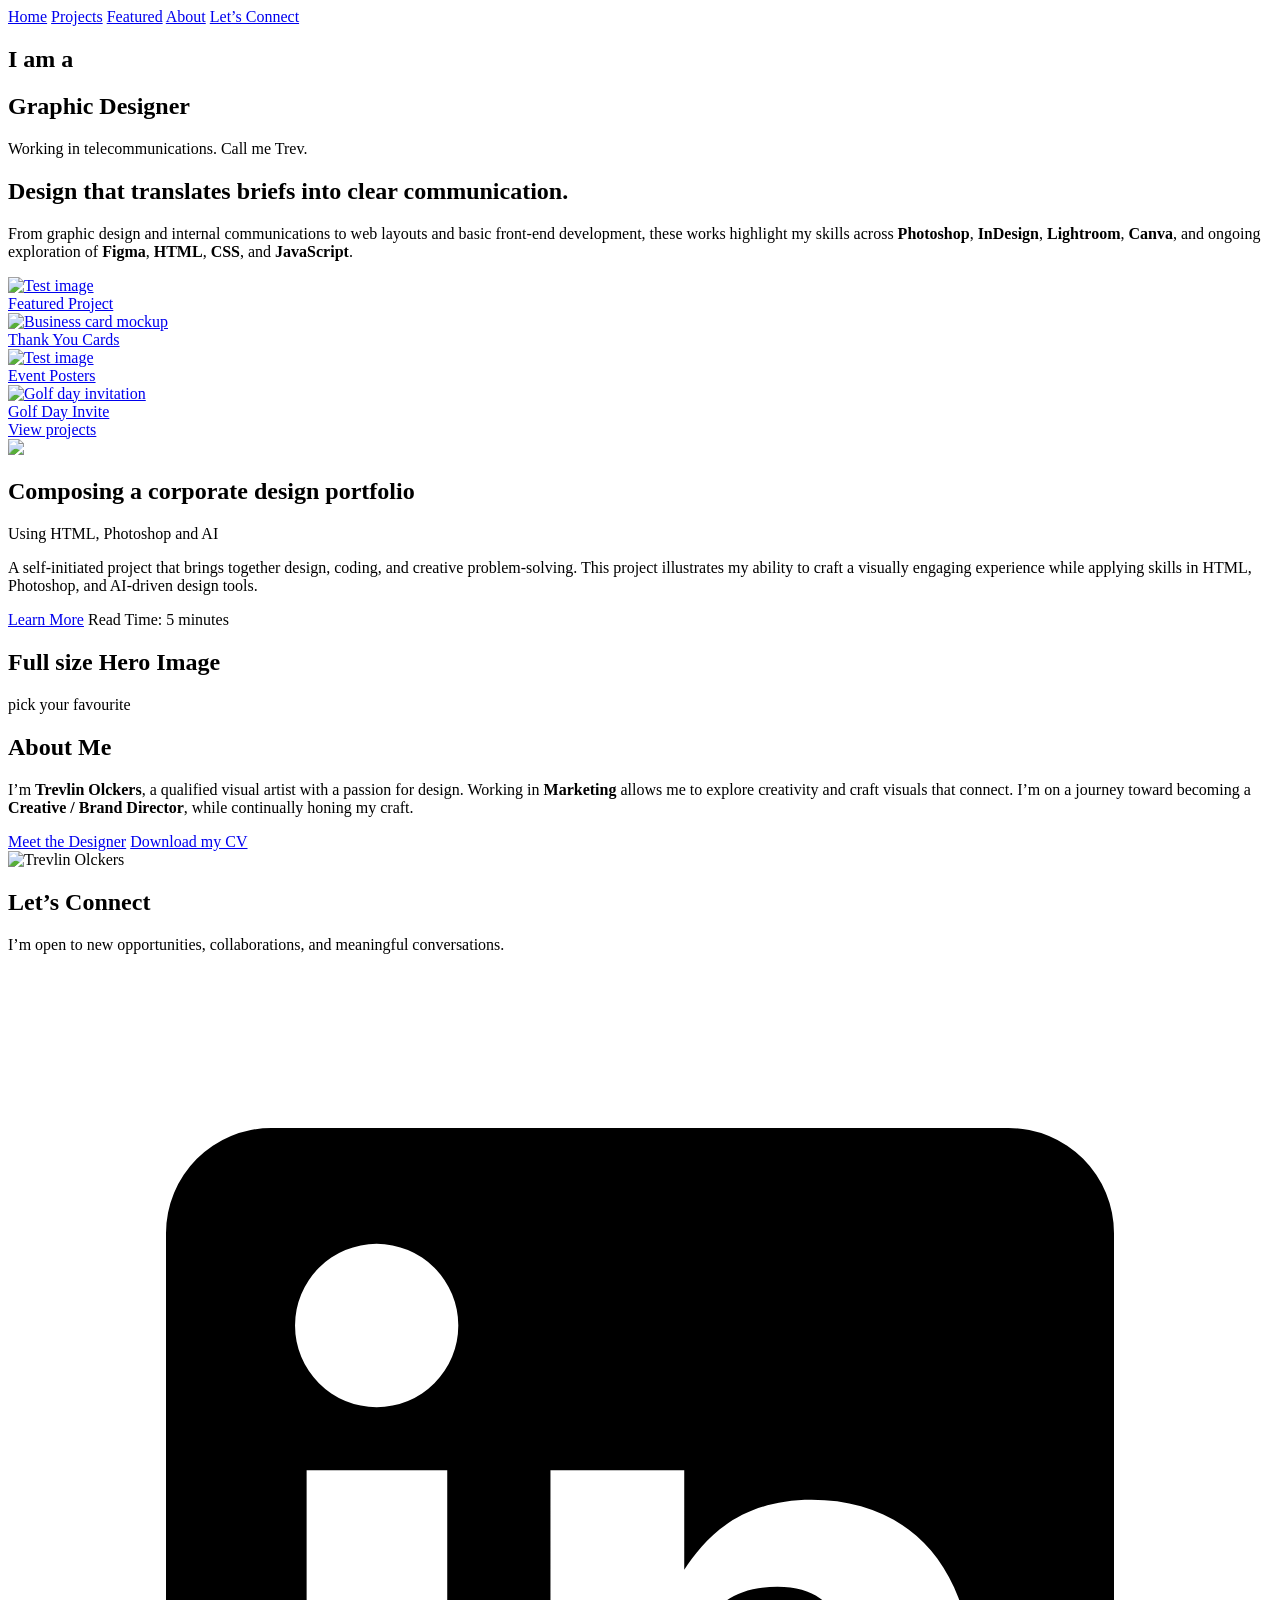
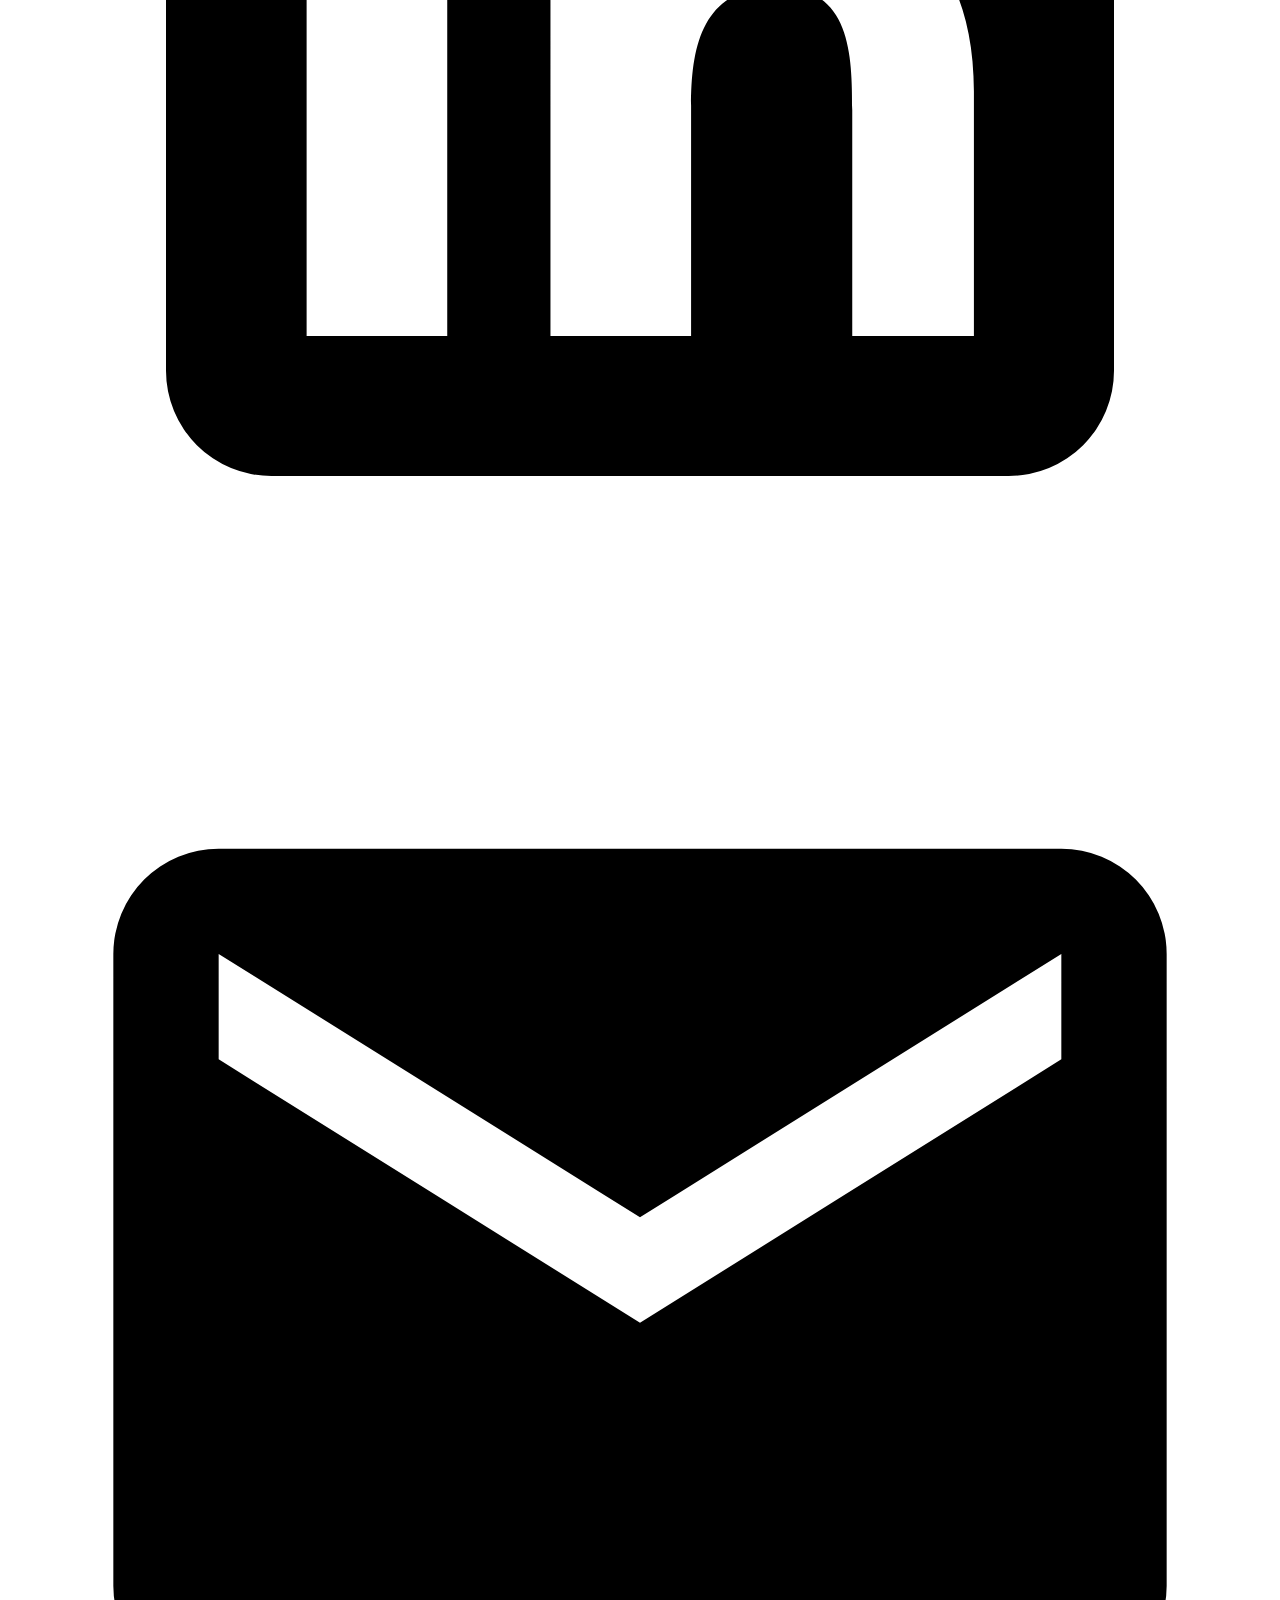
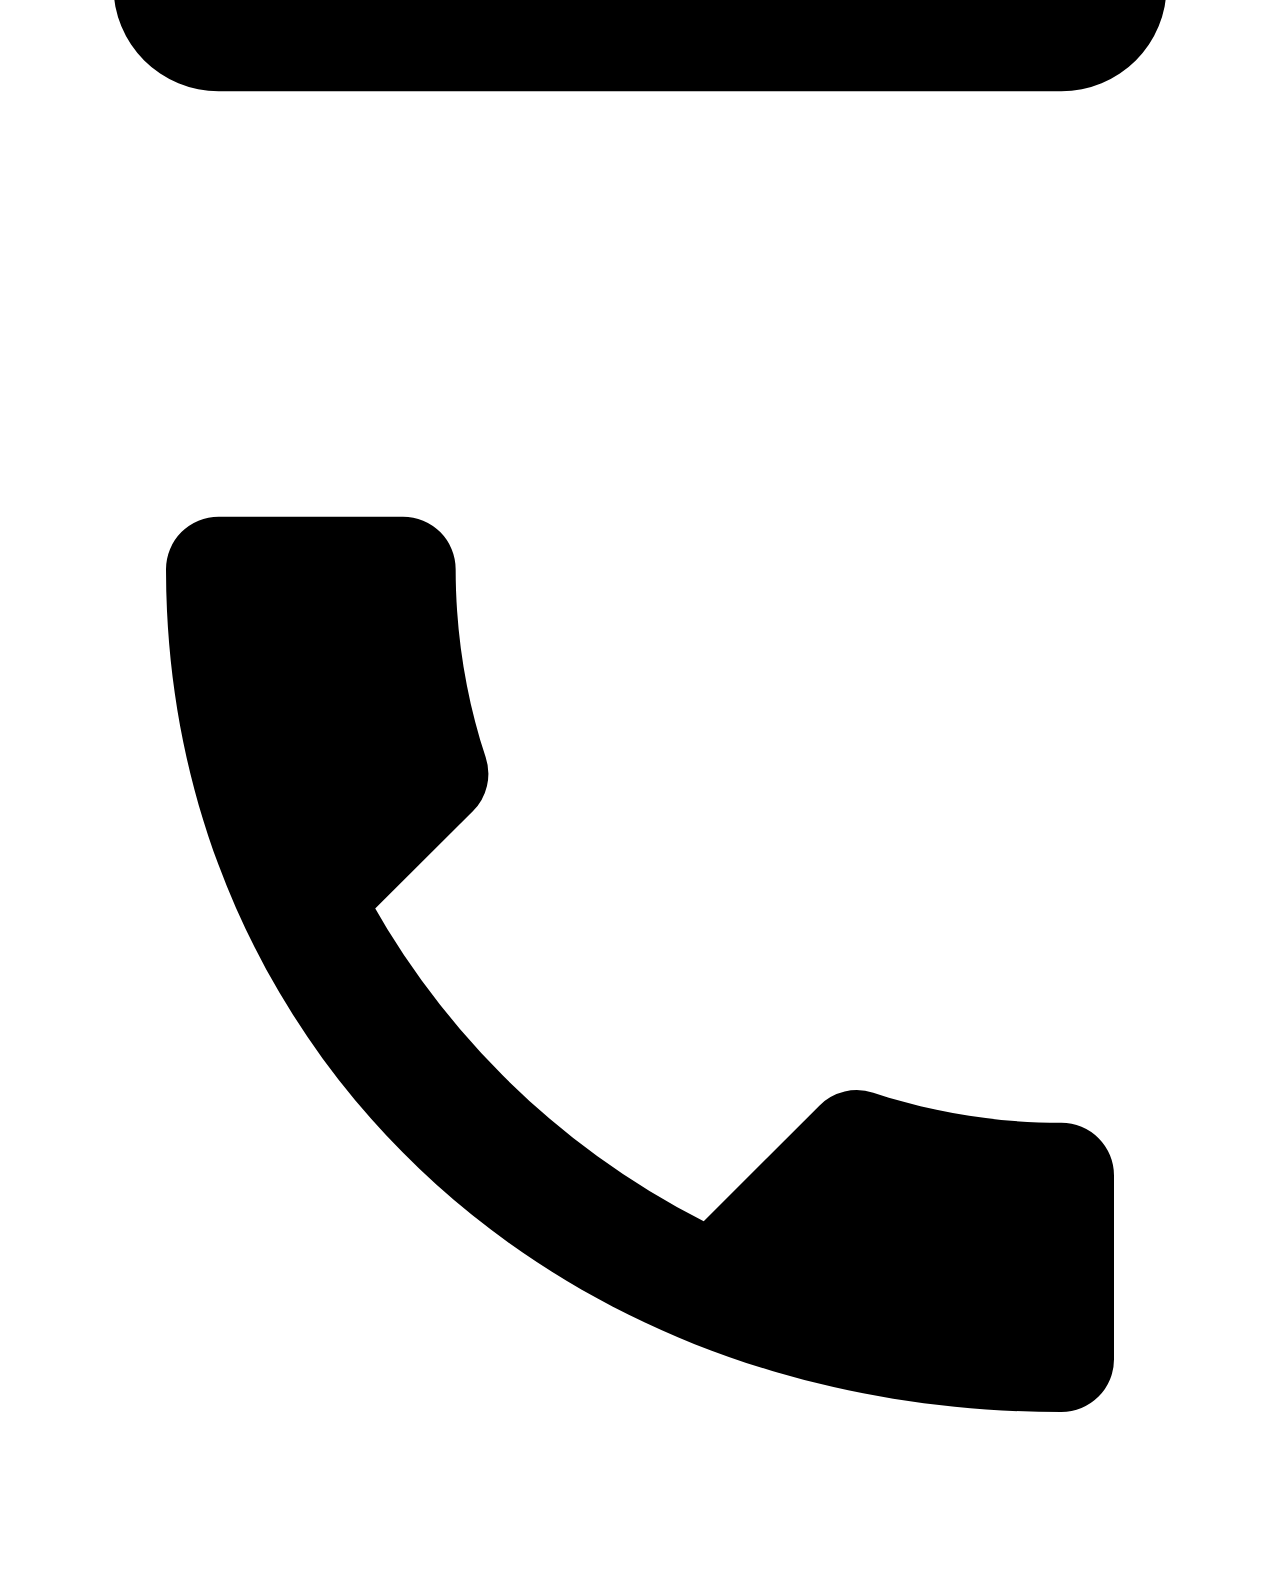
==== index.html @ 0eca7f65 "Add files via upload" ====
<!DOCTYPE html>
<html lang="en">
<head>
  <meta charset="UTF-8" />
  <meta name="viewport" content="width=device-width, initial-scale=1.0" />
  <title>Trevlin Olckers | Portfolio</title>

  <!-- Work Sans -->
  <link
  href="https://fonts.googleapis.com/css2?family=Work+Sans:wght@100;300;400;600&display=swap"
  rel="stylesheet"
/>

  <link rel="stylesheet" href="css/style.css" />
</head>
<body>

  <!-- NAVIGATION -->
  <header class="nav">
    <nav class="nav-inner">
      <a href="index.html">Home</a>
      <a href="projects.html">Projects</a>
      <a href="index.html#featured">Featured</a>
      <a href="index.html#about">About</a>
      <a href="index.html#connect">Let’s Connect</a>
    </nav>
  </header>

  <!-- HERO SECTION -->
  <section class="hero">
  <div class="container hero-inner">

    <div class="title-block">

      <h1 class="main-title">
        I am a
      </h1>

      <h1 class="main-title">
        Graphic <span>Designer</span>
      </h1>

      <p class="signature">Working in telecommunications. Call me Trev.</p>

    </div>

    <a class="scroll-cue" href="#projects" aria-label="Scroll to projects section">
      <span></span>
    </a>

  </div>
</section>
  
  <!-- PROJECTS OVERVIEW SECTION -->
  <section class="projects-overview" id="projects">
    <div class="projects-inner">

      <h2 class="projects-title">
        <span> Design </span> that translates <span> briefs </span>into clear <span>communication.</span>
       
      </h2>

      <p class="projects-description">
        From graphic design and internal communications to web layouts and basic front-end development, these works highlight my skills across
        <strong>Photoshop</strong>, <strong>InDesign</strong>, <strong>Lightroom</strong>, <strong>Canva</strong>, and ongoing exploration of
        <strong>Figma</strong>, <strong>HTML</strong>, <strong>CSS</strong>, and <strong>JavaScript</strong>.
      </p>

    </div>
  </section>

  
  <!-- FEATURED PROJECTS SECTION -->
<section class="featured-projects" id="featured">
  <div class="featured-inner">

    <div class="projects-grid">
      
     

      <!-- Large featured project -->
      <a href="project-1.html" class="project-card project-large">
        <div class="project-image">
          <img src="images/test.png" alt="Test image">
          <div class="project-overlay">
            <span class="project-name">Featured Project</span>
          </div>
        </div>
      </a>

      <!-- Smaller projects -->
      <a href="project-2.html" class="project-card">
        <div class="project-image">
          <img src="images/test2.png" alt="Business card mockup">
          <div class="project-overlay">
            <span class="project-name">Thank You Cards</span>
          </div>
        </div>
      </a>

      <a href="project-3.html" class="project-card">
        <div class="project-image">
          <img src="images/test.png" alt="Test image">
          <div class="project-overlay">
            <span class="project-name">Event Posters</span>
          </div>
        </div>
      </a>

      <a href="project-4.html" class="project-card">
        <div class="project-image">
          <img src="images/test3.png" alt="Golf day invitation">
          <div class="project-overlay">
            <span class="project-name">Golf Day Invite</span>
          </div>
        </div>
      </a>

   <div class="projects-cta">
  <a href="projects.html" class="case-btn">View projects</a>
   </div>


    </div>

  </div>
</section>
  
  <!-- SECTION 4 — FEATURED CASE STUDY -->
<section class="case-study">
  <div class="case-inner">

    <div class="case-grid">

      <!-- Image card -->
      <div class="case-image">
        <img src="images/projects/web/web-portfolio (3).png">
      </div>

      <!-- Content -->
      <div class="case-content">
        <h2>Composing a corporate design portfolio</h2>

        <span class="case-subtitle">
          Using HTML, Photoshop and AI
        </span>

        <p>
          A self-initiated project that brings together design, coding,
          and creative problem-solving. This project illustrates my
          ability to craft a visually engaging experience while applying
          skills in HTML, Photoshop, and AI-driven design tools.
        </p>

        <div class="case-footer">
          <a href="project-portfolio.html" class="case-btn">Learn More</a>
          <span class="case-meta">Read Time: 5 minutes</span>
        </div>
      </div>

    </div>

  </div>
</section>
  
<!-- SECTION 5: FULL-WIDTH HERO IMAGE -->
<section class="section-5" id="section-5">

  <div class="hero-panel">
    <div class="hero-content">
      <h2 class="hero-title">Full size Hero Image</h2>
      <p class="hero-subtitle">pick your favourite</p>
    </div>
  </div>

</section>
  
<!-- SECTION 6: ABOUT ME -->
<section class="section-6" id="about">
  <div class="container section-6-inner">

    <!-- Left: Text -->
    <div class="about-left">
      <h2 class="about-title">About <span>Me</span></h2>

      <div class="about-copy">
        <p>
          I’m <strong>Trevlin Olckers</strong>, a qualified 
          visual artist with a passion for design.
        Working in <strong>Marketing</strong> allows me to
          explore creativity and craft visuals that connect.
        I’m on a journey toward becoming a
          <strong>Creative / Brand Director</strong>, while
          continually honing my craft.
        </p>
      </div>

      <div class="about-actions">
        <a href="about.html" class="btn-pill">Meet the Designer</a>
        <a href="files/Trevlin-Olckers-CV.pdf" class="btn-pill" download>Download my CV</a>
      </div>
    </div>

    <!-- Right: Image Placeholder -->
    <div class="about-right"><div class="about-image">
  <img src="images/trevlin.png" alt="Trevlin Olckers">
</div>   

  </div>
</section>
  
<!-- SECTION 7: LET'S CONNECT -->
<section class="section-7" id="connect">
  <div class="container section-7-inner">

    <div class="connect-top">
      <h2 class="connect-title">Let’s Connect</h2>
      <p class="connect-subtitle">
        I’m open to new opportunities, collaborations, and meaningful conversations.
      </p>
    </div>

    <div class="connect-icons">
      <a class="connect-icon" href="https://www.linkedin.com/" target="_blank" rel="noopener noreferrer" aria-label="LinkedIn">
        <!-- your linkedin svg here -->
        <svg viewBox="0 0 24 24" role="img" aria-hidden="true">
          <path d="M19 3A2 2 0 0 1 21 5v14a2 2 0 0 1-2 2H5a2 2 0 0 1-2-2V5a2 2 0 0 1 2-2h14zM8.34 18.34V9.5H5.67v8.84h2.67zM7 8.3a1.55 1.55 0 1 0 0-3.1 1.55 1.55 0 0 0 0 3.1zM18.34 18.34V13.7c0-2.48-1.32-3.64-3.08-3.64-1.42 0-2.06.78-2.42 1.33V9.5H10.3v8.84h2.67v-4.37c0-1.15.22-2.26 1.64-2.26 1.4 0 1.42 1.31 1.42 2.34v4.29h2.31z"/>
        </svg>
      </a>

      <a class="connect-icon" href="mailto:hello@yourdomain.com" aria-label="Email">
        <!-- your email svg here -->
        <svg viewBox="0 0 24 24" role="img" aria-hidden="true">
          <path d="M20 4H4a2 2 0 0 0-2 2v12a2 2 0 0 0 2 2h16a2 2 0 0 0 2-2V6a2 2 0 0 0-2-2zm0 4-8 5L4 8V6l8 5 8-5v2z"/>
        </svg>
      </a>

      <a class="connect-icon" href="tel:+27000000000" aria-label="Phone">
        <!-- your phone svg here -->
        <svg viewBox="0 0 24 24" role="img" aria-hidden="true">
          <path d="M6.62 10.79a15.05 15.05 0 0 0 6.59 6.59l2.2-2.2a1 1 0 0 1 1.02-.24c1.12.37 2.33.57 3.57.57a1 1 0 0 1 1 1V20a1 1 0 0 1-1 1C10.07 21 3 13.93 3 5a1 1 0 0 1 1-1h3.5a1 1 0 0 1 1 1c0 1.24.2 2.45.57 3.57a1 1 0 0 1-.24 1.02l-2.21 2.2z"/>
        </svg>
      </a>
    </div>

  </div>
</section>


</body>
</html>
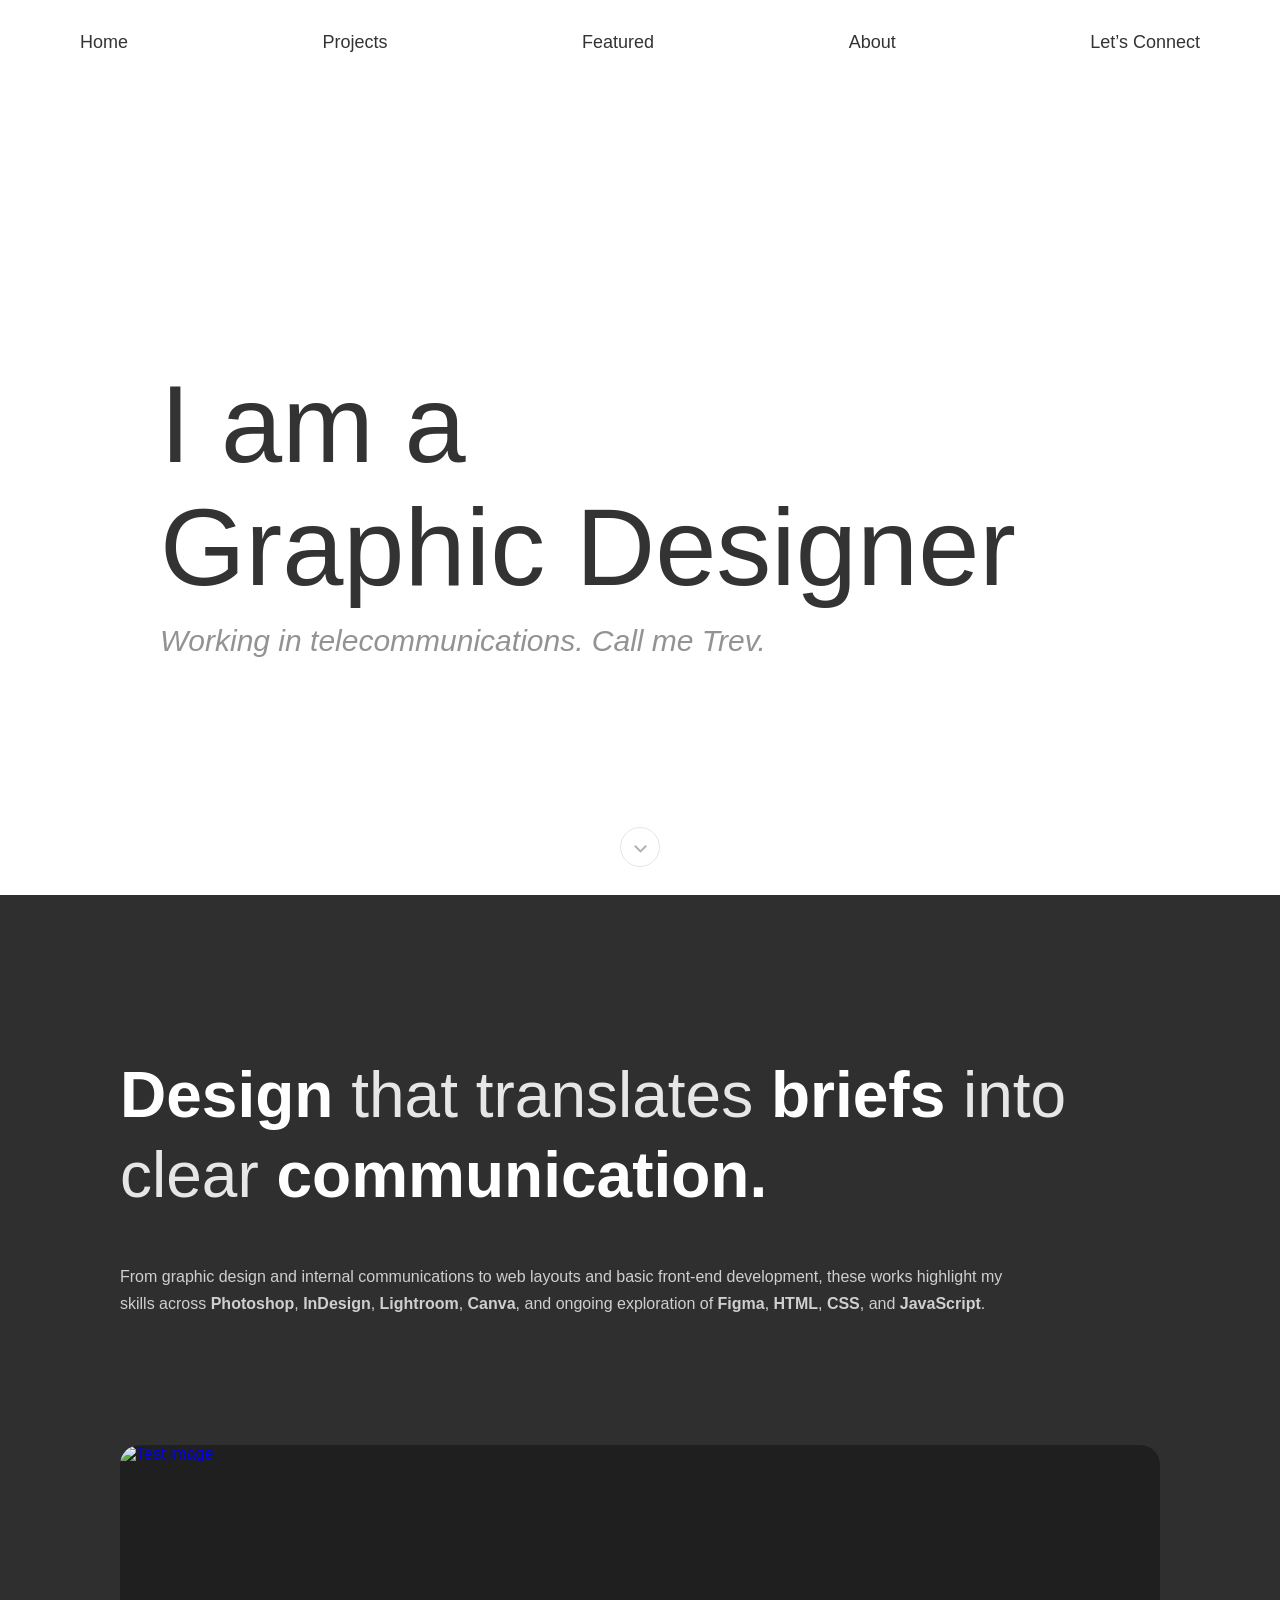
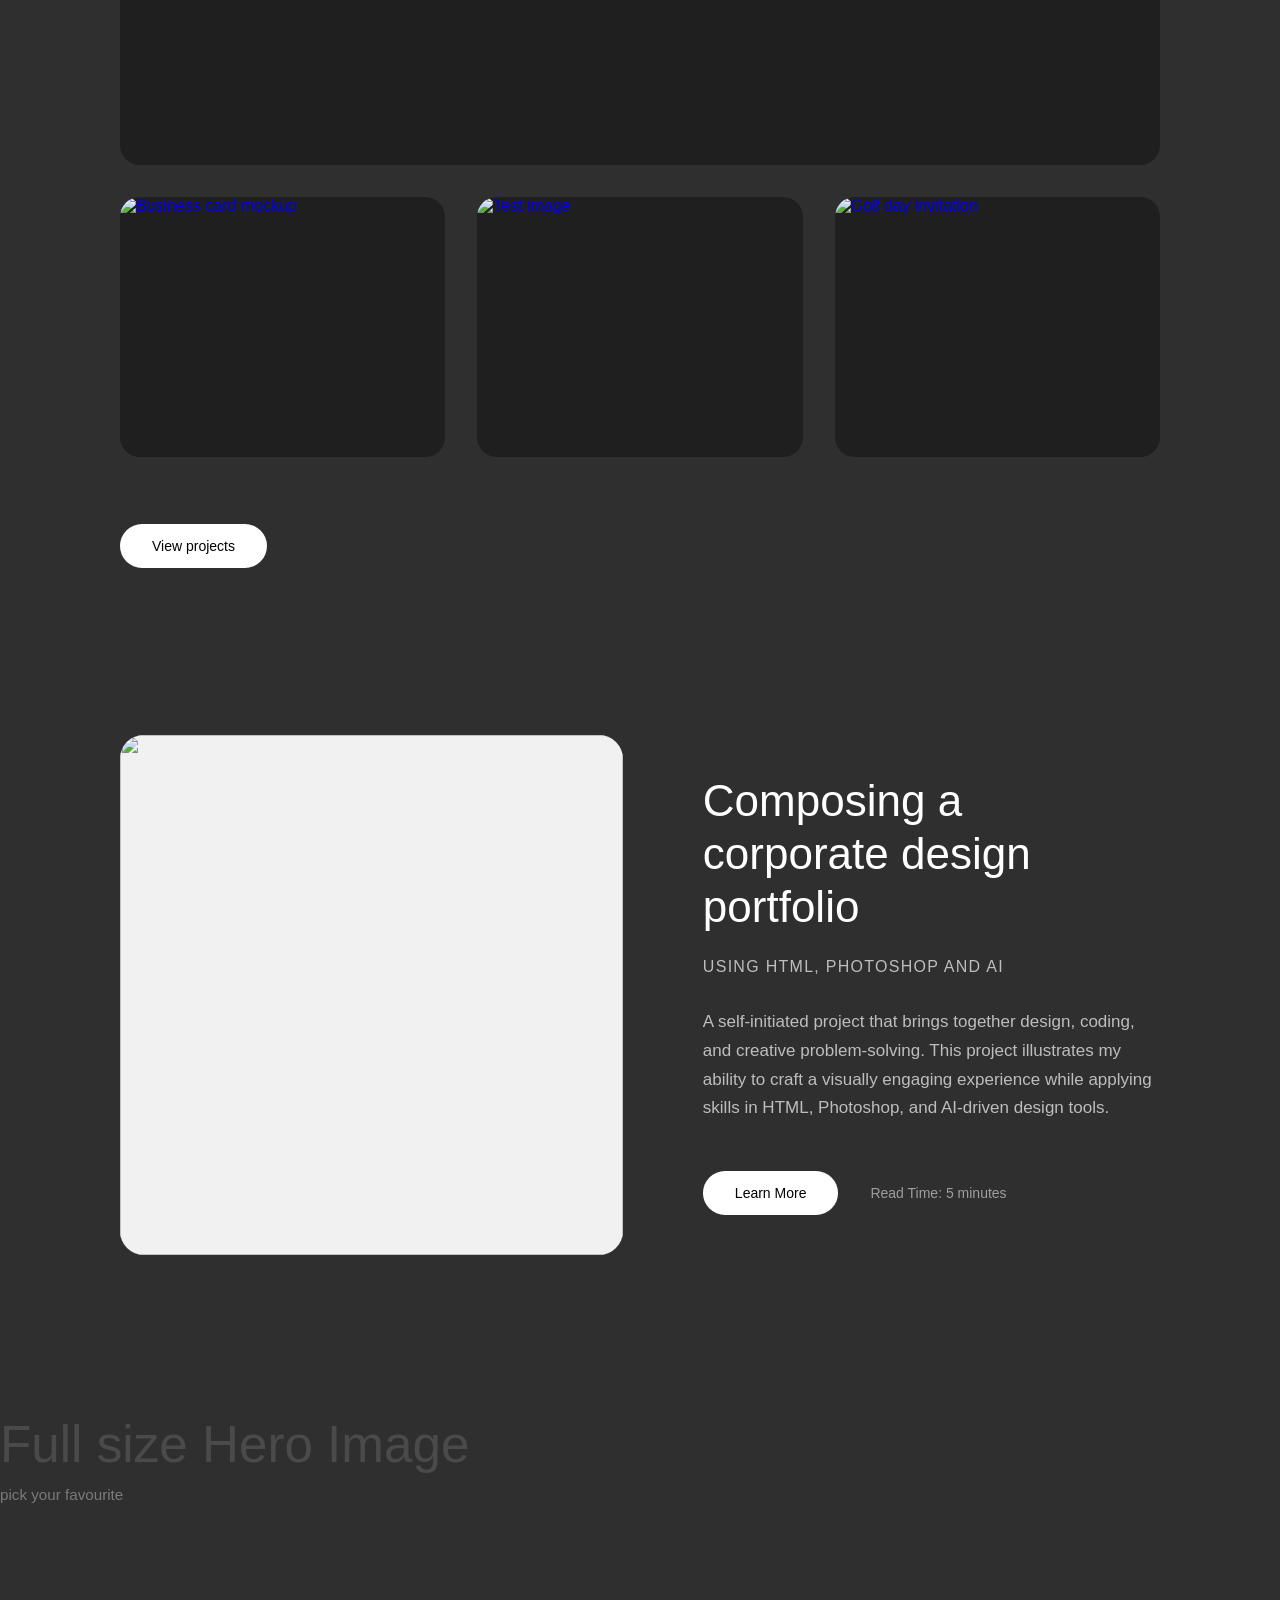
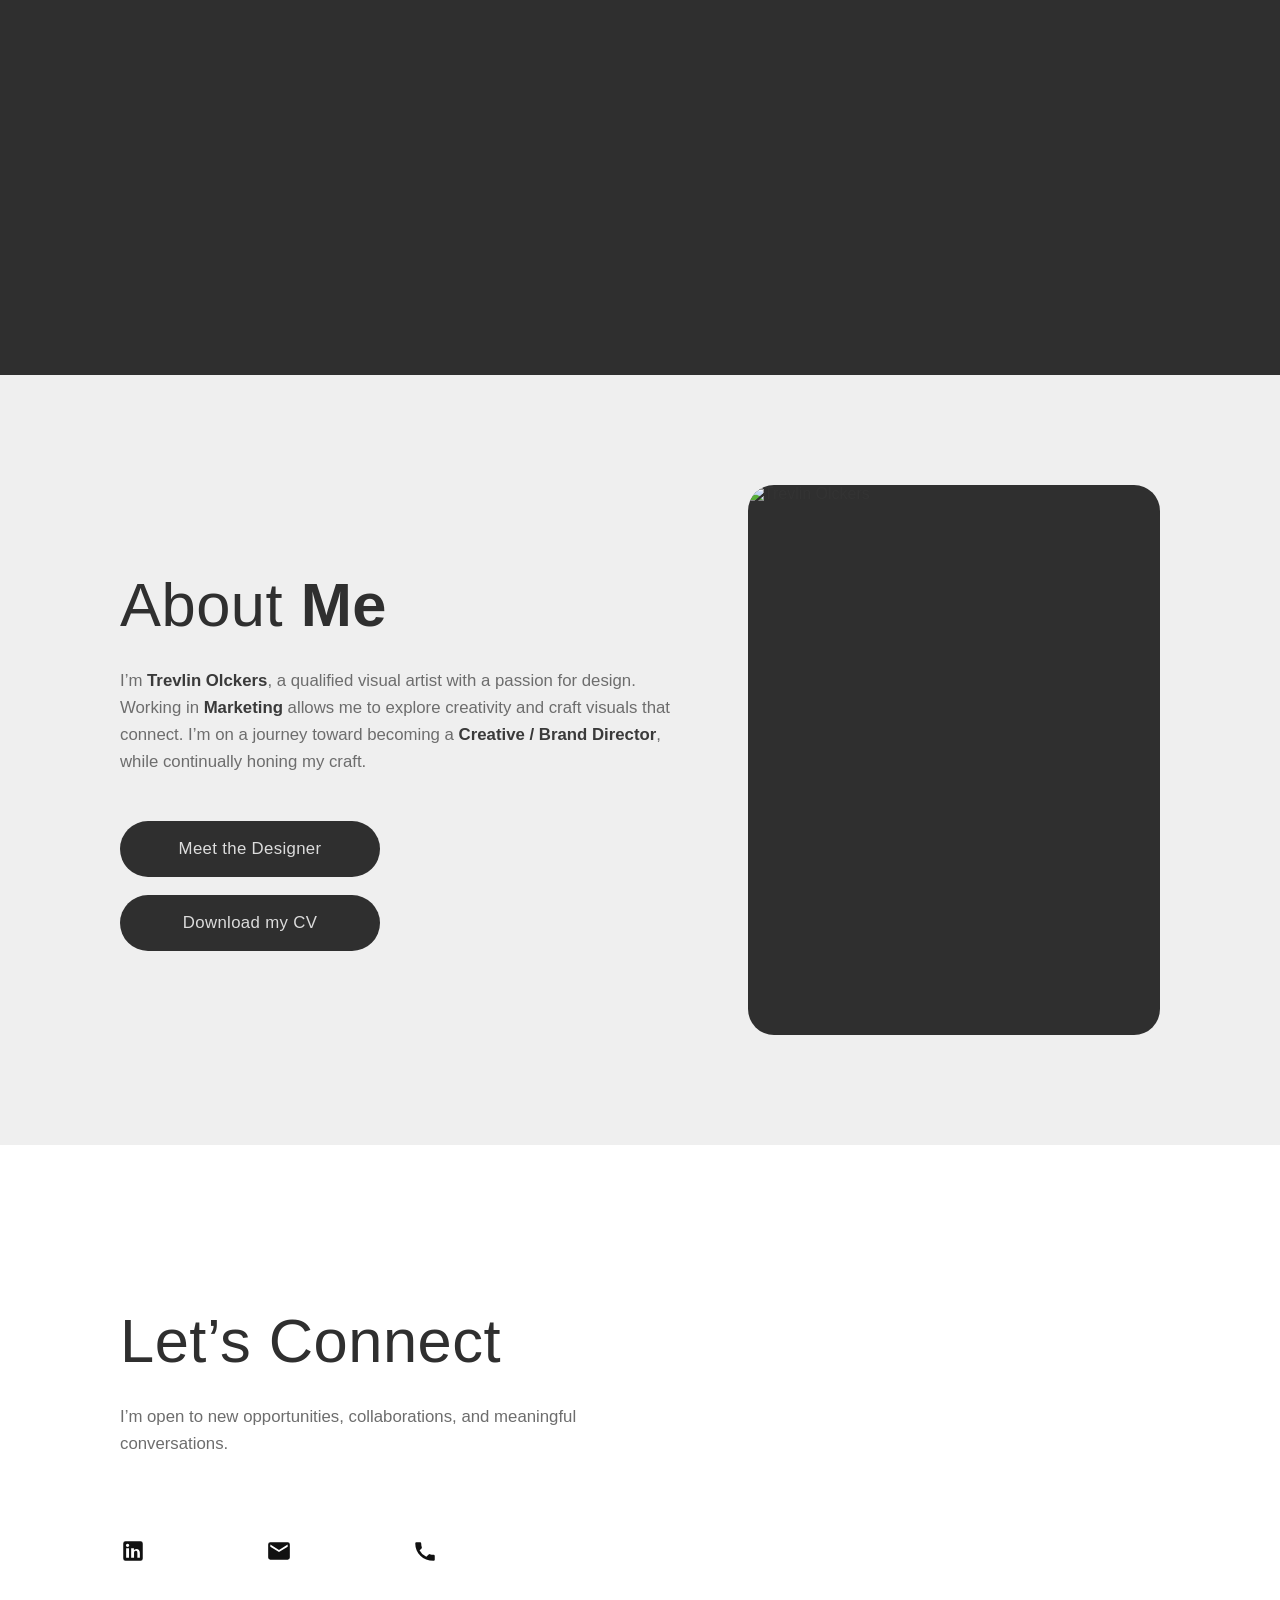
==== commit 18dcb74f: "Update index.html" ====
--- a/index.html
+++ b/index.html
@@ -11,7 +11,7 @@
   rel="stylesheet"
 />
 
-  <link rel="stylesheet" href="css/style.css" />
+  <link rel="stylesheet" href="style.css" />
 </head>
 <body>
 
@@ -248,4 +248,4 @@
 
 
 </body>
-</html>+</html>
--- a/style.css
+++ b/style.css
@@ -0,0 +1,636 @@
+/* ========== RESET ========== */
+* {
+  margin: 0;
+  padding: 0;
+  box-sizing: border-box;
+}
+
+/* ========== BASE ========== */
+body {
+  font-family: 'Work Sans', sans-serif;
+  background: #ffffff;
+  color: #333333;
+}
+
+/* ========== GLOBAL CONTAINER ========== */
+.container {
+  max-width: 1200px;
+  margin: 0 auto;
+  padding: 0 80px;
+}
+
+/* ========== NAVIGATION ========== */
+.nav {
+  width: 100%;
+  padding: 32px 80px;
+}
+
+.nav-inner {
+  display: flex;
+  justify-content: space-between;
+  align-items: center;
+}
+
+.nav-inner a {
+  font-size: 18px;
+  font-weight: 300;
+  text-decoration: none;
+  color: #333333;
+}
+
+/* ========== HERO LAYOUT ========== */
+.hero {
+  position: relative;
+  min-height: calc(100vh - 90px);
+
+  display: flex;
+  align-items: center;      /* vertical centering */
+}
+
+}
+
+.hero-inner {
+  width: 100%;
+  display: flex;
+  justify-content: center;
+}
+
+/* ========== TITLE BLOCK ========== */
+.title-block {
+  display: inline-block;  /* width = content */
+  text-align: left;      /* aligns all child text to left edge */
+}
+
+/* ========== TYPOGRAPHY ========== */
+.intro {
+  font-size: 30px;
+  font-weight: 300;
+  font-style: italic;
+  color: #939393;
+  margin-bottom: 16px;
+}
+
+.main-title {
+  font-size: 110px;
+  font-weight: 400;
+  line-height: 1.12;
+  color: #333333;
+}
+
+.signature {
+  margin-top: 16px;
+  font-size: 30px;
+  font-weight: 300;
+  font-style: italic;
+  color: #939393;
+}
+.hero {
+  padding-bottom: 160px;
+}
+/* ========== PROJECTS OVERVIEW ========== */
+.projects-overview {
+  padding: 160px 0 20px;
+  background: #2f2f2f; /* dark section like your mock */
+  color: #e6e6e6;
+}
+
+.projects-inner {
+  max-width: 900px;
+  margin: 0 auto; /* aligns visually with hero */
+}
+
+/* Title */
+.projects-title {
+  font-size: 64px;
+  font-weight: 100;
+  line-height: 1.25;
+  margin-bottom: 48px;
+}
+
+.projects-title span {
+  font-weight: 600;
+  color: #ffffff;
+}
+
+/* Description */
+.projects-description {
+  font-size: 16px;
+  line-height: 1.7;
+  max-width: 900px;
+  color: #cfcfcf;
+  margin-bottom: 48px;
+}
+
+/* Link */
+.projects-link {
+  font-size: 16px;
+  font-weight: 400;
+  color: #ffffff;
+  text-decoration: none;
+  border-bottom: 1px solid rgba(255,255,255,0.4);
+  padding-bottom: 4px;
+}
+
+.projects-link:hover {
+  border-color: #ffffff;
+}
+/* ================================
+   SECTION 3 — FEATURED PROJECTS
+   Only for Featured Projects grid
+   ================================ */
+.featured-projects {
+  padding: 60px 0 80px;
+  background: #2f2f2f;
+}
+
+.featured-inner {
+  max-width: 1100px; /* tighten slightly */
+  margin: 0 auto;
+  padding: 0 24px;   /* safety padding */
+}
+
+.projects-grid {
+  display: grid;
+  grid-template-columns: repeat(3, 1fr);
+  gap: 32px;
+}
+
+/* Large featured project spans all columns */
+.project-large {
+  grid-column: span 3;
+}
+
+/* Card base */
+.project-card {
+  display: block;
+  text-decoration: none;
+}
+
+/* Image wrapper */
+.project-image {
+  position: relative;
+  overflow: hidden;
+  border-radius: 20px;
+  background: #1f1f1f;
+}
+
+/* Images */
+.project-image img {
+  width: 100%;
+  height: 100%;
+  object-fit: cover;
+  display: block;
+  transition: opacity 0.4s ease;
+}
+
+/* Large top image height */
+.project-large .project-image {
+  height: 320px;
+}
+
+/* Smaller images height */
+.project-card:not(.project-large) .project-image {
+  height: 260px;
+}
+
+/* Overlay */
+.project-overlay {
+  position: absolute;
+  inset: 0;
+  background: rgba(0, 0, 0, 0.35);
+  display: flex;
+  align-items: center;
+  justify-content: center;
+  opacity: 0;
+  transition: opacity 0.4s ease;
+}
+
+/* Project name text */
+.project-name {
+  color: #ffffff;
+  font-size: 20px;
+  font-weight: 400;
+}
+
+/* Hover effect */
+.project-card:hover img {
+  opacity: 0.35;
+}
+
+.project-card:hover .project-overlay {
+  opacity: 1;
+}
+
+/* ================================
+   SECTION 4 — FEATURED CASE STUDY
+   ================================ */
+.case-study {
+  background: #2f2f2f;
+  padding: 100px 0;
+}
+
+.case-inner {
+  max-width: 1100px;   /* match your featured-inner */
+  margin: 0 auto;
+  padding: 0 24px;     /* match featured-inner padding */
+}
+
+.case-grid {
+  display: grid;
+  grid-template-columns: 1.1fr 1fr;
+  gap: 80px;
+  align-items: center;
+}
+
+/* Image card */
+.case-image {
+  background: #f1f1f1;
+  border-radius: 24px;
+  overflow: hidden;
+  height: 520px;
+  display: flex;
+  align-items: center;
+  justify-content: center;
+}
+
+.case-image img {
+  width: 100%;
+  height: 100%;
+  object-fit: cover;
+}
+
+/* Content */
+.case-content h2 {
+  font-size: 44px;
+  font-weight: 300;
+  color: #ffffff;
+  margin-bottom: 24px;
+  line-height: 1.2;
+}
+
+.case-subtitle {
+  display: block;
+  font-size: 16px;
+  letter-spacing: 0.08em;
+  text-transform: uppercase;
+  color: #bdbdbd;
+  margin-bottom: 32px;
+}
+
+.case-content p {
+  font-size: 17px;
+  line-height: 1.7;
+  color: #bdbdbd;
+  max-width: 460px;
+  margin-bottom: 48px;
+}
+
+/* Footer */
+.case-footer {
+  display: flex;
+  align-items: center;
+  gap: 32px;
+}
+
+.case-btn {
+  padding: 14px 32px;
+  background: #ffffff;
+  color: #000;
+  text-decoration: none;
+  border-radius: 999px;
+  font-size: 14px;
+  transition: background 0.3s ease, color 0.3s ease;
+}
+
+.case-btn:hover {
+  background: #000;
+  color: #ffffff;
+}
+
+.case-meta {
+  font-size: 14px;
+  color: #9e9e9e;
+}
+
+
+/* SECTION 5 */
+.section-5 {
+  background: #2f2f2f;     /* continuation from previous section */
+  padding-top: 60px;       /* space above the hero only */
+  padding-bottom: 0;       /* IMPORTANT: no space below */
+}
+
+/* Full-bleed hero panel */
+.hero-panel {
+  width: 100%;
+  min-height: 560px;
+
+  background-image: url("images/projects/web/web-portfolio-3.png");
+  background-size: cover;
+  background-position: center;
+
+  border-radius: 28px 28px 0 0;
+
+}
+/* Typography */
+.hero-title {
+  font-size: clamp(2.5rem, 4vw, 4rem);
+  font-weight: 300;
+  margin: 0;
+  color: #4a4a4a;
+}
+
+.hero-subtitle {
+  margin-top: 12px;
+  font-size: 0.95rem;
+  color: #7a7a7a;
+}
+
+/* Responsive */
+@media (max-width: 768px) {
+  .hero-panel {
+    min-height: 420px;
+    border-radius: 22px 22px 0 0;
+  }
+}
+
+@media (max-width: 480px) {
+  .hero-panel {
+    min-height: 360px;
+    border-radius: 18px 18px 0 0;
+  }
+}
+
+/* SECTION 6: ABOUT ME */
+.section-6 {
+  background: #efefef;
+  padding: 110px 0;
+}
+
+/* Desktop layout (2 columns) */
+.section-6-inner {
+  display: grid;
+  grid-template-columns: 1.15fr 0.85fr;
+  gap: 70px;
+  align-items: center;
+}
+
+/* Title */
+.about-title {
+  font-size: clamp(3rem, 4.8vw, 5.2rem);
+  font-weight: 300;
+  letter-spacing: 0.5px;
+  margin: 0 0 28px;
+  color: #2f2f2f;
+}
+
+.about-title span {
+  font-weight: 700;
+}
+
+/* Copy */
+.about-copy {
+  max-width: 560px;
+}
+
+.about-copy p {
+  margin: 0 0 22px;
+  color: #6d6d6d;
+  font-size: 1.05rem;
+  line-height: 1.6;
+}
+
+.about-copy strong {
+  color: #3a3a3a;
+  font-weight: 700;
+}
+
+/* Buttons */
+.about-actions {
+  margin-top: 46px;
+  display: flex;
+  flex-direction: column;
+  gap: 18px;
+  align-items: flex-start;
+}
+
+.btn-pill {
+  display: inline-flex;
+  align-items: center;
+  justify-content: center;
+  width: 260px;
+  height: 56px;
+  background: #2f2f2f;
+  color: #dcdcdc;
+  text-decoration: none;
+  border-radius: 999px;
+  font-size: 1.05rem;
+  letter-spacing: 0.02em;
+  transition: transform 0.2s ease, background 0.2s ease;
+}
+
+.btn-pill:hover {
+  transform: translateY(-2px);
+  background: #252525;
+}
+
+/* Right Image Card */
+.about-image {
+  width: 100%;
+  aspect-ratio: 3 / 4;
+  background: #2f2f2f;
+  border-radius: 26px;
+  display: grid;
+  place-items: center;
+}
+
+.about-image img {
+  width: 100%;
+  height: 100%;
+  object-fit: cover;
+  border-radius: 26px;
+  display: block;
+}
+
+.about-image span {
+  font-size: clamp(2.5rem, 3.5vw, 4rem);
+  font-weight: 300;
+  color: #cfcfcf;
+  letter-spacing: 0.04em;
+}
+
+/* Responsive */
+@media (max-width: 900px) {
+  .section-6-inner {
+    grid-template-columns: 1fr;
+    gap: 46px;
+  }
+
+  .about-actions {
+    flex-direction: row;
+    flex-wrap: wrap;
+    gap: 14px;
+  }
+
+  .btn-pill {
+    width: 220px;
+  }
+}
+
+@media (max-width: 520px) {
+  .about-actions {
+    flex-direction: column;
+    align-items: stretch;
+  }
+
+  .btn-pill {
+    width: 100%;
+  }
+}
+  
+/* SECTION 7: LET'S CONNECT — FORCED FIX */
+.section-7 {
+  background: #ffffff !important;
+  padding: 160px 0 200px !important;
+}
+
+.section-7-inner {
+  display: flex !important;
+  flex-direction: column !important;
+}
+
+.connect-title {
+  font-size: clamp(3rem, 4.8vw, 5.2rem) !important;
+  font-weight: 300 !important;
+  letter-spacing: 0.5px !important;
+  margin: 0 0 28px !important;
+  color: #2f2f2f !important;
+}
+
+.connect-subtitle {
+  font-size: 1.05rem;     /* SAME as About Me */
+  line-height: 1.6;       /* SAME rhythm */
+  font-weight: 400;       /* matches body copy */
+  color: #6d6d6d;         /* same grey tone */
+  max-width: 560px;       /* matches About Me copy width */
+  margin: 0;
+}
+
+.connect-icons {
+  margin-top: 80px;   /* tighter but still breathable */
+  display: flex;
+  align-items: center;
+  gap: 120px;
+}
+
+.connect-icon {
+  display: inline-flex !important;
+  align-items: center !important;
+  justify-content: center !important;
+  text-decoration: none !important;
+  line-height: 0 !important;
+}
+
+.connect-icon svg,
+.connect-icon img {
+  width: 26px !important;
+  height: 26px !important;
+  max-width: 26px !important;
+  max-height: 26px !important;
+  display: block !important;
+}
+
+.connect-icon svg {
+  fill: #111 !important;
+}
+
+.connect-icon:hover {
+  transform: translateY(-2px) !important;
+  opacity: 0.65 !important;
+}
+
+.projects-cta {
+  margin-top: 48px;
+  text-align: left;
+}
+
+/* Light pill for dark sections */
+.btn-pill--light {
+  background: #ffffff;
+  color: #111111;
+}
+
+.btn-pill--light:hover {
+  background: #e9e9e9;
+  color: #111111;
+}
+
+/* ===== HERO: full first-screen feel (override) ===== */
+.hero {
+  position: relative;
+  min-height: calc(100vh - 90px); /* adjust later if needed */
+  padding-top: 160px;             /* keep your designed spacing */
+  padding-bottom: 120px;          /* creates a controlled "white space" */
+}
+
+/* Keep your existing center behavior */
+.hero-inner {
+  width: 100%;
+}
+
+/* Scroll cue */
+.scroll-cue {
+  position: absolute;
+  left: 50%;
+  bottom: 28px;
+  transform: translateX(-50%);
+  width: 40px;
+  height: 40px;
+  border-radius: 999px;
+  border: 1px solid rgba(0,0,0,0.18);
+  display: grid;
+  place-items: center;
+  text-decoration: none;
+  opacity: 0.55;
+  transition: opacity 0.2s ease, transform 0.2s ease;
+}
+
+.scroll-cue:hover {
+  opacity: 1;
+  transform: translateX(-50%) translateY(-2px);
+}
+
+.scroll-cue span {
+  width: 9px;
+  height: 9px;
+  border-right: 2px solid rgba(0,0,0,0.55);
+  border-bottom: 2px solid rgba(0,0,0,0.55);
+  transform: rotate(45deg);
+  margin-top: -2px;
+}
+
+/* Smooth jump */
+html { scroll-behavior: smooth; }
+
+.hero {
+  padding-left: 80px;
+  padding-right: 80px;
+}
+
+/* ===== FORCE HERO + PROJECTS TO SHARE THE SAME LEFT EDGE ===== */
+.hero-inner,
+.projects-inner,
+.featured-inner,
+.case-inner {
+  max-width: 1200px !important;
+  margin: 0 auto !important;
+  padding-left: 80px !important;
+  padding-right: 80px !important;
+}
+
+/* Make sure hero content starts from the same left edge */
+.hero-inner {
+  display: flex !important;
+  justify-content: flex-start !important;
+}
+
